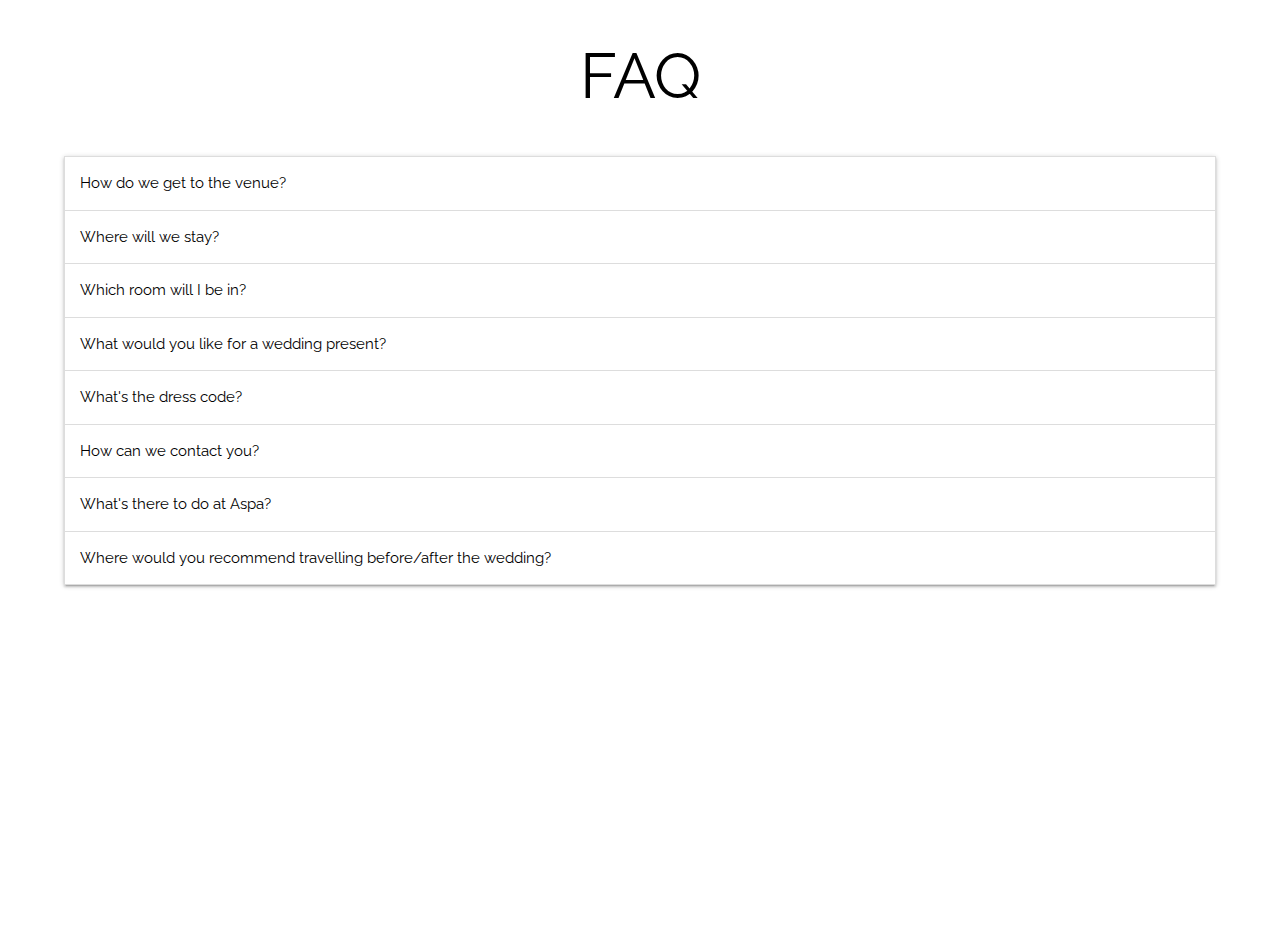
==== faq.html @ 23653008 "background fix" ====
<!DOCTYPE html>
<html lang="en">
<head>
    <meta charset="UTF-8">
    <meta name="viewport" content="width=device-width, initial-scale=1.0">
    <link rel="stylesheet" href="assets/base.css" type="text/css">
    <link rel="stylesheet" href="https://cdnjs.cloudflare.com/ajax/libs/font-awesome/5.15.1/css/all.min.css" 
         integrity="sha512-+4zCK9k+qNFUR5X+cKL9EIR+ZOhtIloNl9GIKS57V1MyNsYpYcUrUeQc9vNfzsWfV28IaLL3i96P9sdNyeRssA==" crossorigin="anonymous" type="text/css"/>
      <link rel="stylesheet" href="https://cdnjs.cloudflare.com/ajax/libs/materialize/1.0.0/css/materialize.min.css" type="text/css">
      <link rel="preconnect" href="https://fonts.gstatic.com">
<link href="https://fonts.googleapis.com/css2?family=Raleway:wght@400;700&display=swap" rel="stylesheet">   
<link rel="shortcut icon" type="image/jpg" href="white.jpg"/>
    <title>Adam & Emelie's Wedding! - Schedule</title>   
      
  
</head>
<body>
    
<div class="container center">
    <div class="row">
        <h1>FAQ</h1>
    </div>
      <ul class="collapsible">
    <li>
      <div class="collapsible-header">How do we get to the venue?</div>
      <div class="collapsible-body"><span>Lorem ipsum dolor sit amet.</span></div>
    </li>
    <li>
      <div class="collapsible-header">Where will we stay?</div>
      <div class="collapsible-body"><span>Lorem ipsum dolor sit amet.</span></div>
    </li>
    <li>
      <div class="collapsible-header">Which room will I be in?</div>
      <div class="collapsible-body"><span>Lorem ipsum dolor sit amet.</span></div>
    </li>
    <li>
      <div class="collapsible-header">What would you like for a wedding present?</div>
      <div class="collapsible-body"><span>Lorem ipsum dolor sit amet.</span></div>
    </li>
    <li>
      <div class="collapsible-header">What's the dress code?</div>
      <div class="collapsible-body"><span>Lorem ipsum dolor sit amet.</span></div>
    </li>
    <li>
      <div class="collapsible-header">How can we contact you?</div>
      <div class="collapsible-body"><span>Lorem ipsum dolor sit amet.</span></div>
    </li>
    <li>
      <div class="collapsible-header">What's there to do at Aspa?</div>
      <div class="collapsible-body"><span>Lorem ipsum dolor sit amet.</span></div>
    </li>
    <li>
      <div class="collapsible-header">Where would you recommend travelling before/after the wedding?</div>
      <div class="collapsible-body"><span>Lorem ipsum dolor sit amet.</span></div>
    </li>
  </ul>
</div>

      <script src="https://code.jquery.com/jquery-3.5.1.min.js" integrity="sha256-9/aliU8dGd2tb6OSsuzixeV4y/faTqgFtohetphbbj0=" crossorigin="anonymous"></script>
      <script src="https://cdnjs.cloudflare.com/ajax/libs/materialize/1.0.0/js/materialize.min.js"></script>
      <!-- My scripts -->
      <script src="assets/script.js"></script>
      
</body>
</html>
---- assets/base.css ----
/*
* Prefixed by https://autoprefixer.github.io
* PostCSS: v7.0.29,
* Autoprefixer: v9.7.6
* Browsers: last 4 version
*/

body {
font-family: 'Raleway', sans-serif;	height: 100vh;
	
	color: black;
}

.bold{
    font-weight: bold;
}

.home-body{
background-image: url(../africa3.jpg);
	background-size: cover;
	-webkit-background-size: cover;
	-moz-background-size: cover;
	-o-background-size: cover;
	background-repeat: no-repeat;
	background-position: 50% 50%;
}

.container{
    width: 90% !important;
}

.text-container{
    background-color: rgba(255,255,255,0.7);
    border-radius: 3%;
    padding-bottom: 15px;
    margin-bottom: 25px;
}

.modal-close{
    margin-bottom: 15px;
}

@media only screen and (max-width: 500px) {
	h1{
        font-size: 2.8rem !important;
    }
    h3{
        font-size: 2.3rem !important;
    }
    h5{
        font-size: 1.4rem !important;
    }
    .title-container{
        padding: 0;
    }
    .row{
        margin-bottom: 0 !important;
    }
    .schedule-container-desktop{
        display: none;
    }
    .schedule-container-mobile{
        display: block !important;
    }
    .home-body{
        background-image: url(../background.jpg);
        background-size: cover;
        -webkit-background-size: cover;
        -moz-background-size: cover;
        -o-background-size: cover;
        background-repeat: no-repeat;
        background-position: 50% 50%;
    }
}

.schedule-container-desktop img{
    width: 100%;
    height: 80vh;
    object-fit: cover;
}

.schedule-container-mobile img{
    width: 100%;
    height: 80vh;
    object-fit: cover;
}

.schedule-container-mobile{
    display: none;
}

.blue{
    margin-bottom: 0;
}
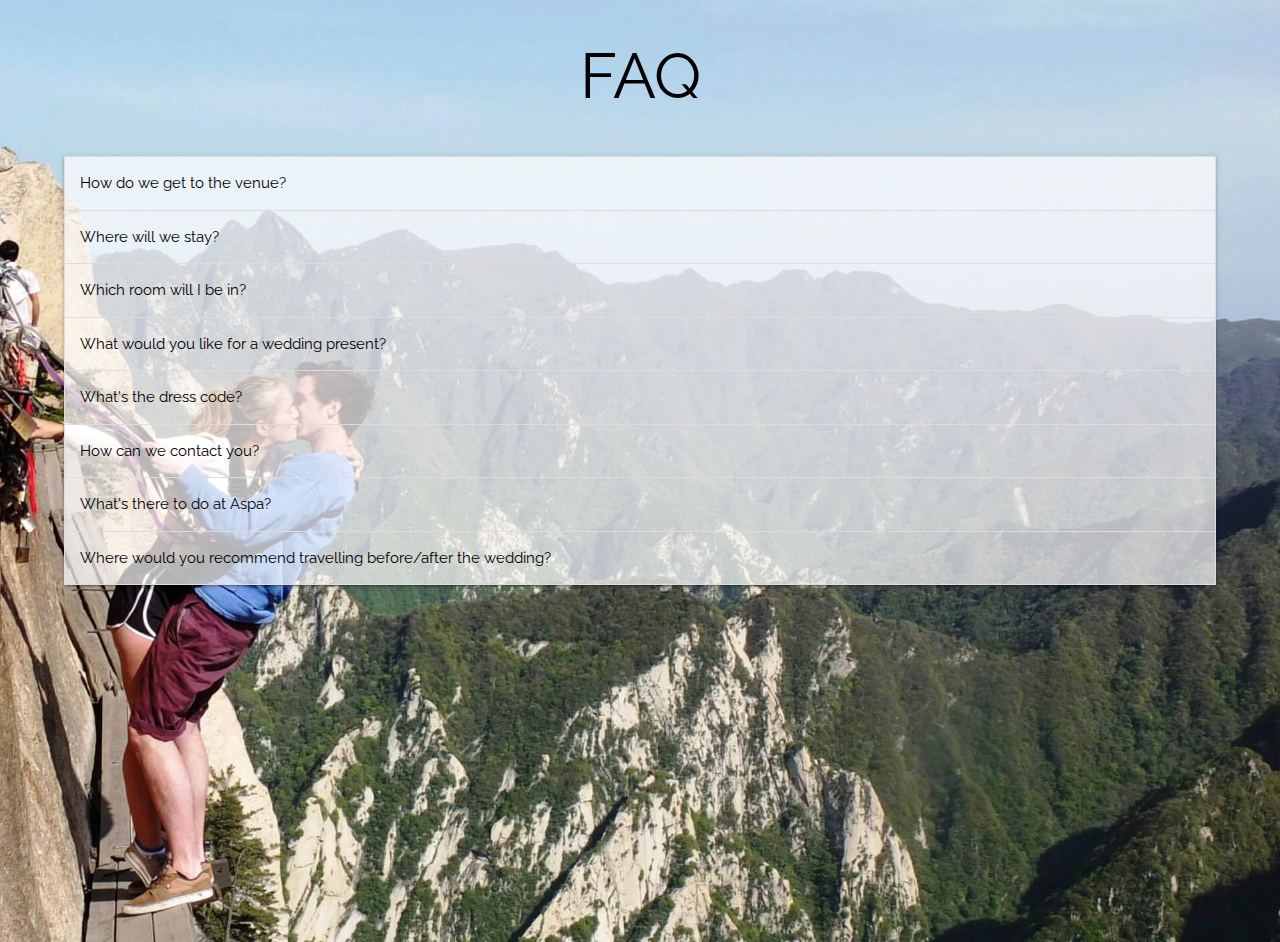
==== commit f4cc9b73: "faq editing" ====
--- a/faq.html
+++ b/faq.html
@@ -14,7 +14,7 @@
       
   
 </head>
-<body>
+<body class="faq-body">
     
 <div class="container center">
     <div class="row">
@@ -22,36 +22,68 @@
     </div>
       <ul class="collapsible">
     <li>
-      <div class="collapsible-header">How do we get to the venue?</div>
-      <div class="collapsible-body"><span>Lorem ipsum dolor sit amet.</span></div>
+        <div class="collapsible-header" style="background: rgba(255,255,255,0.7);">How do we get to the venue?</div>
+        <div class="collapsible-body" style="background: rgba(255,255,255,0.9);" >
+            <span>
+                Lorem ipsum dolor sit amet.
+            </span>
+        </div>
     </li>
     <li>
-      <div class="collapsible-header">Where will we stay?</div>
-      <div class="collapsible-body"><span>Lorem ipsum dolor sit amet.</span></div>
+        <div class="collapsible-header" style="background: rgba(255,255,255,0.7);">Where will we stay?</div>
+        <div class="collapsible-body" style="background: rgba(255,255,255,0.9);" >
+        <span>
+            Lorem ipsum dolor sit amet.
+        </span>
+        </div>    
     </li>
     <li>
-      <div class="collapsible-header">Which room will I be in?</div>
-      <div class="collapsible-body"><span>Lorem ipsum dolor sit amet.</span></div>
+        <div class="collapsible-header" style="background: rgba(255,255,255,0.7);">Which room will I be in?</div>
+        <div class="collapsible-body" style="background: rgba(255,255,255,0.9);" >
+        <span>
+            Lorem ipsum dolor sit amet.
+        </span>
+        </div>    
     </li>
     <li>
-      <div class="collapsible-header">What would you like for a wedding present?</div>
-      <div class="collapsible-body"><span>Lorem ipsum dolor sit amet.</span></div>
+        <div class="collapsible-header" style="background: rgba(255,255,255,0.7);">What would you like for a wedding present?</div>
+        <div class="collapsible-body" style="background: rgba(255,255,255,0.9);" >
+        <span>
+            Lorem ipsum dolor sit amet.
+        </span>
+        </div>    
     </li>
     <li>
-      <div class="collapsible-header">What's the dress code?</div>
-      <div class="collapsible-body"><span>Lorem ipsum dolor sit amet.</span></div>
+        <div class="collapsible-header" style="background: rgba(255,255,255,0.7);">What's the dress code?</div>
+        <div class="collapsible-body" style="background: rgba(255,255,255,0.9);" >
+        <span>
+            Lorem ipsum dolor sit amet.
+        </span>
+        </div>    
     </li>
     <li>
-      <div class="collapsible-header">How can we contact you?</div>
-      <div class="collapsible-body"><span>Lorem ipsum dolor sit amet.</span></div>
+        <div class="collapsible-header" style="background: rgba(255,255,255,0.7);">How can we contact you?</div>
+        <div class="collapsible-body" style="background: rgba(255,255,255,0.9);" >
+        <span>
+            Lorem ipsum dolor sit amet.
+        </span>
+        </div>   
     </li>
     <li>
-      <div class="collapsible-header">What's there to do at Aspa?</div>
-      <div class="collapsible-body"><span>Lorem ipsum dolor sit amet.</span></div>
+        <div class="collapsible-header" style="background: rgba(255,255,255,0.7);">What's there to do at Aspa?</div>
+        <div class="collapsible-body" style="background: rgba(255,255,255,0.9);" >
+        <span>
+            Lorem ipsum dolor sit amet.
+        </span>
+        </div>    
     </li>
     <li>
-      <div class="collapsible-header">Where would you recommend travelling before/after the wedding?</div>
-      <div class="collapsible-body"><span>Lorem ipsum dolor sit amet.</span></div>
+        <div class="collapsible-header" style="background: rgba(255,255,255,0.7);">Where would you recommend travelling before/after the wedding?</div>
+        <div class="collapsible-body" style="background: rgba(255,255,255,0.9);" >
+        <span>
+            Lorem ipsum dolor sit amet.
+        </span>
+        </div>    
     </li>
   </ul>
 </div>
--- a/assets/base.css
+++ b/assets/base.css
@@ -16,7 +16,7 @@
 }
 
 .home-body{
-background-image: url(../africa3.jpg);
+    background-image: url(../africa3.jpg);
 	background-size: cover;
 	-webkit-background-size: cover;
 	-moz-background-size: cover;
@@ -91,4 +91,14 @@
 
 .blue{
     margin-bottom: 0;
+}
+
+.faq-body{
+    background-image: url(../background.jpg);
+	background-size: cover;
+	-webkit-background-size: cover;
+	-moz-background-size: cover;
+	-o-background-size: cover;
+	background-repeat: no-repeat;
+	background-position: 50% 50%;
 }